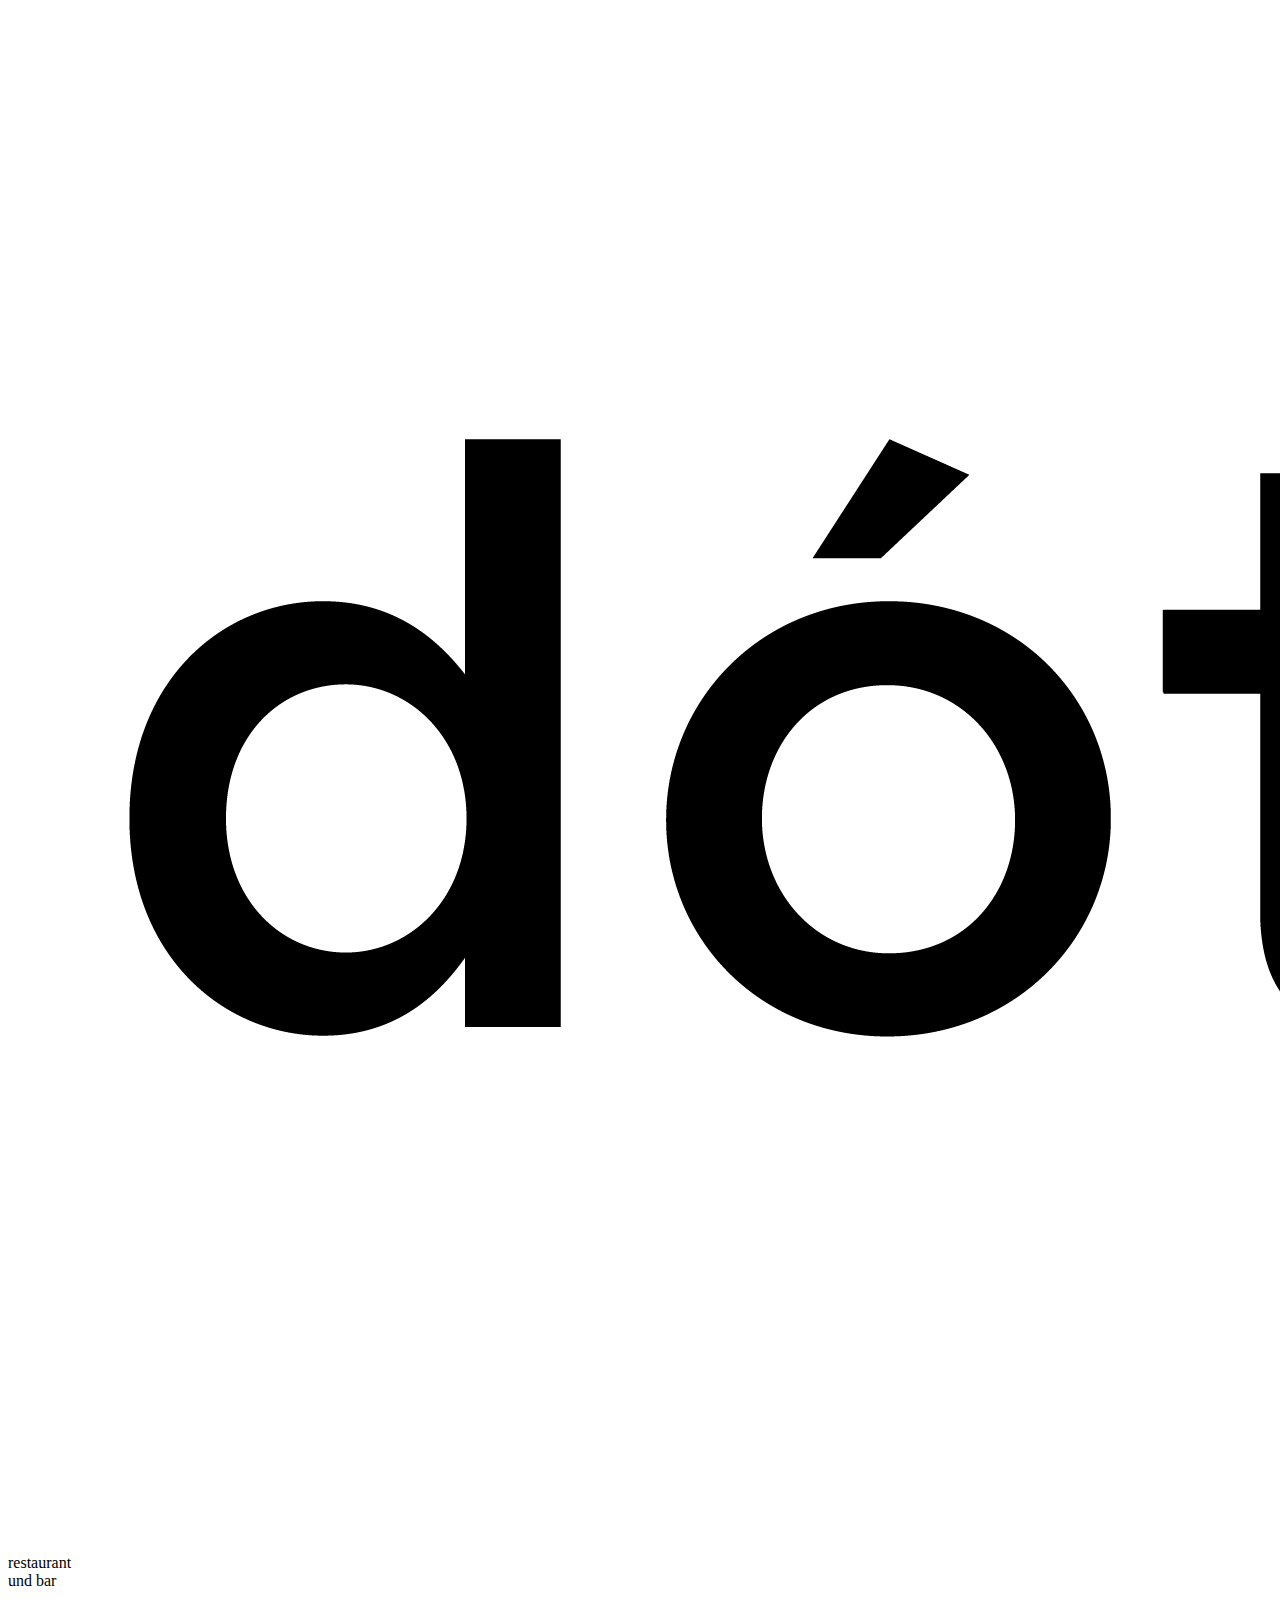
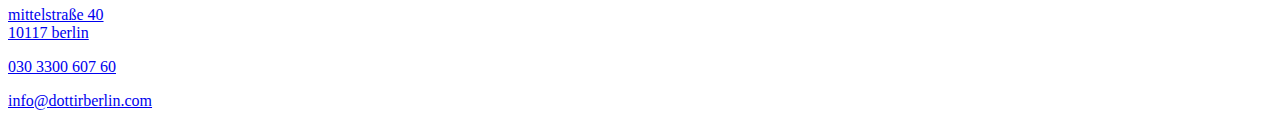
==== index.html @ 31c62b3f "* changed phone number format * changed link stylings" ====
<!doctype html>
<html class="no-js" lang="">
<head>
  <meta charset="utf-8">
  <meta http-equiv="X-UA-Compatible" content="IE=edge">
  <title></title>
  <meta name="description" content="">
  <meta name="viewport" content="width=device-width, initial-scale=1">

  <link rel="apple-touch-icon" href="apple-touch-icon.png">
  <!-- Place favicon.ico in the root directory -->

  <link rel="stylesheet" href="css/grid.css">
  <link rel="stylesheet" href="css/normalize.css">
  <link rel="stylesheet" href="css/main.css">
</head>
<body>
  <div class="section group full">
    <div class="col span_1_of_3 left vertical">
    </div>

    <div class="col span_1_of_3 middle vertical">
      <div class="details absolute-center"> 
        <img class="logo" src="images/dottir_logo.png" alt="Dottir Restaurant Logo"/>
        <div class="text">
          <p class="description">
            restaurant<br/>
            und bar
          </p>
          <p class="address">
            <a target="_blank" href="http://maps.google.com/?q=mittelstrasse 40 10117 berlin">
              mittelstra&szlig;e 40<br/>
              10117 berlin
            </a>
          </p>
          <p class="phone">
            <a href="tel://49 30 33 00 60 760">
              030 3300 607 60
            </a>
          </p>
          <p class="email">
            <a href="mailto:info@dottirberlin.com">
              info@dottirberlin.com
            </a>
          </p>
        </div>
      </div>
    </div>

    <div class="col span_1_of_3 right vertical">
    </div>
  </div>
  <script src="js/jquery-2.1.3.min.js"></script>
  <script src="js/modernizr-2.8.3.min.js"></script>
  <script src="js/main.js"></script>
</body>
</html>
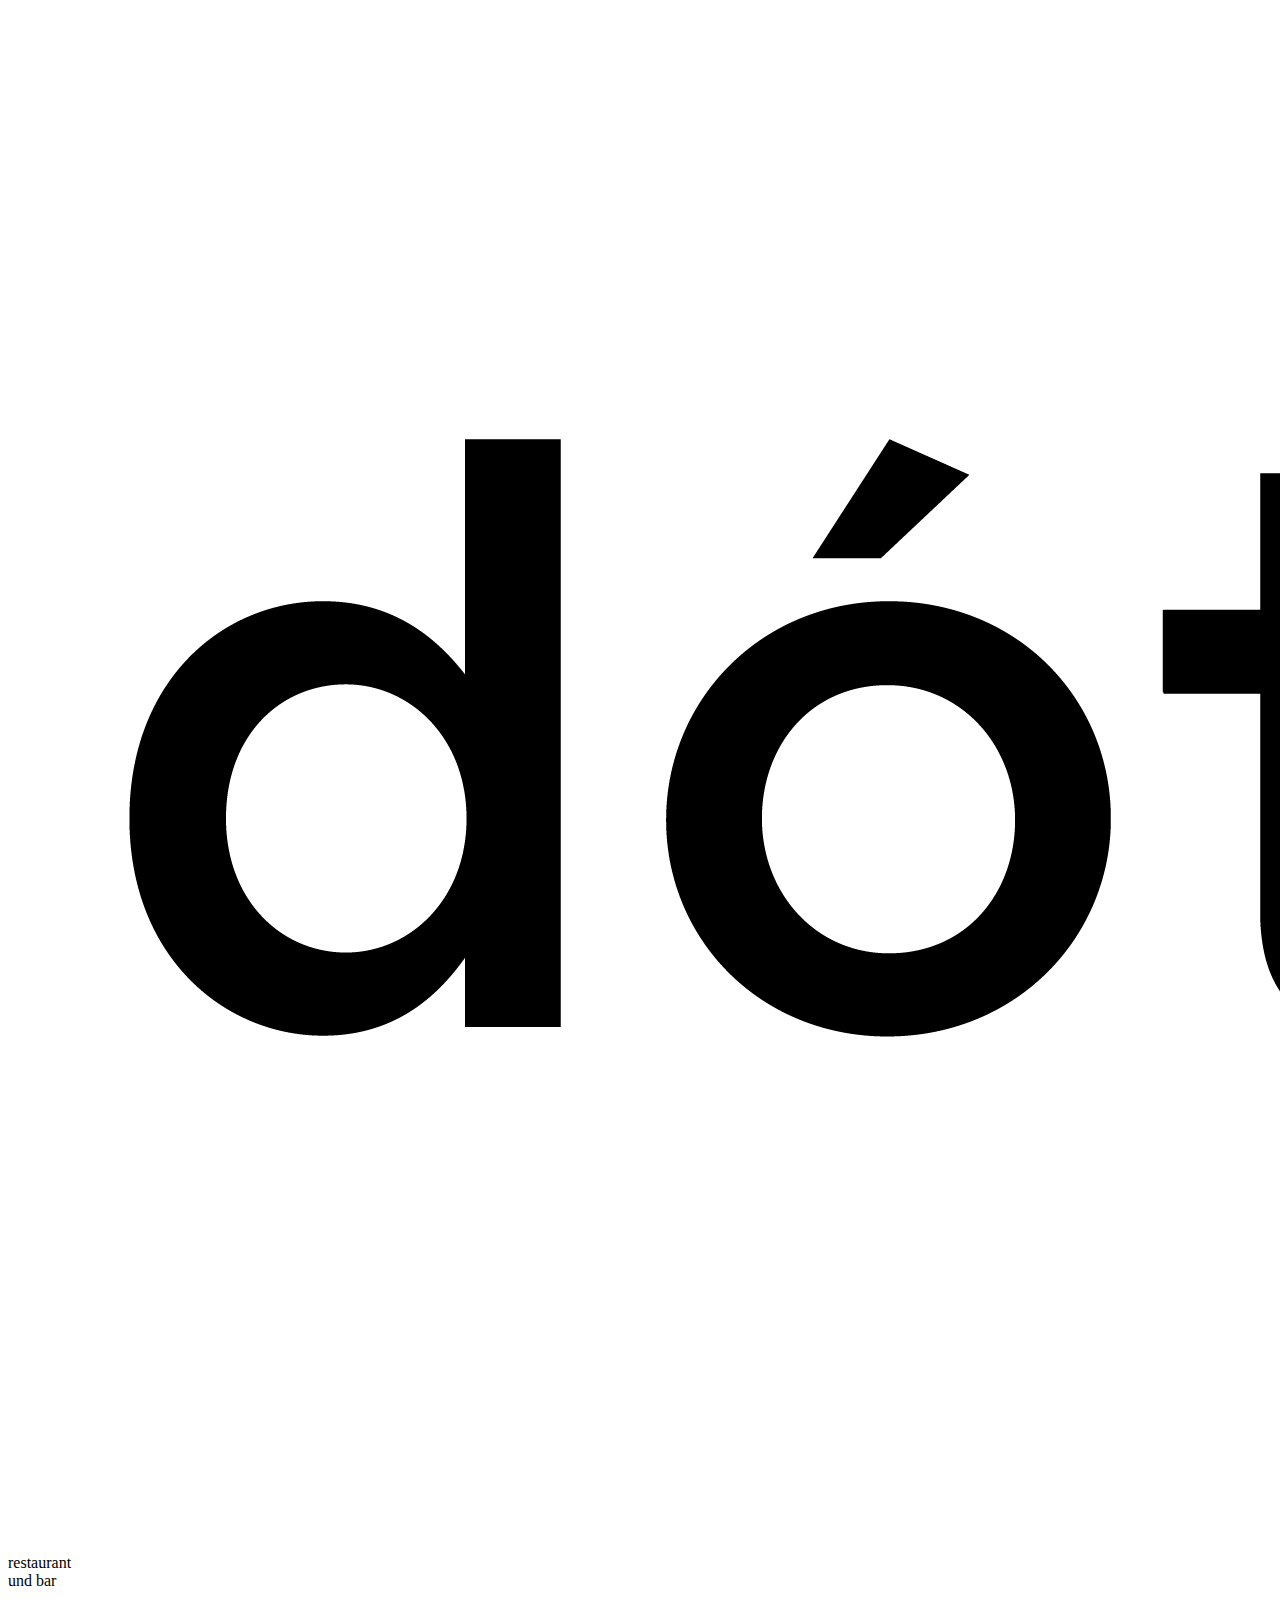
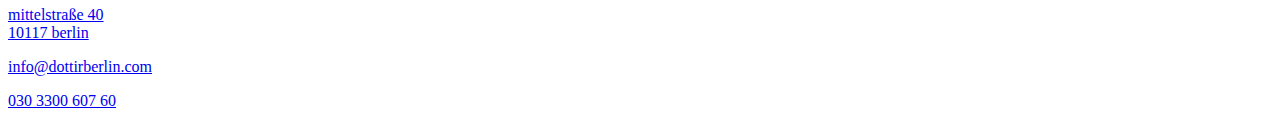
==== commit 4c25cc65: "* rearranged phone and email" ====
--- a/index.html
+++ b/index.html
@@ -33,14 +33,14 @@
               10117 berlin
             </a>
           </p>
+          <p class="email">
+            <a href="mailto:info@dottirberlin.com">
+              info@dottirberlin.com
+            </a>
+          </p>
           <p class="phone">
             <a href="tel://49 30 33 00 60 760">
               030 3300 607 60
-            </a>
-          </p>
-          <p class="email">
-            <a href="mailto:info@dottirberlin.com">
-              info@dottirberlin.com
             </a>
           </p>
         </div>
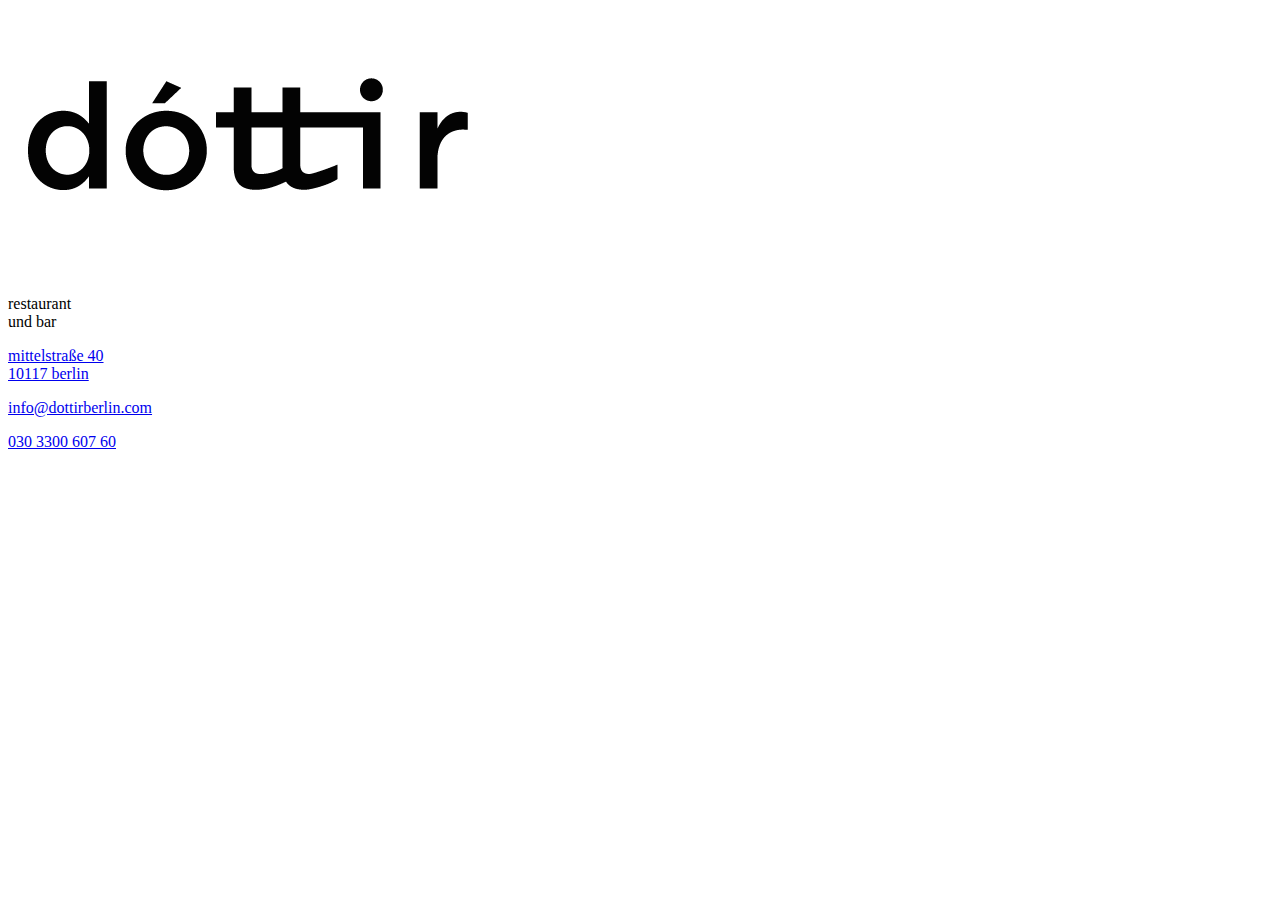
==== commit 7c0a6ee6: "* added title and some description text" ====
--- a/index.html
+++ b/index.html
@@ -3,8 +3,8 @@
 <head>
   <meta charset="utf-8">
   <meta http-equiv="X-UA-Compatible" content="IE=edge">
-  <title></title>
-  <meta name="description" content="">
+  <title>Dottir Berlin</title>
+  <meta name="description" content="Dottir Berlin">
   <meta name="viewport" content="width=device-width, initial-scale=1">
 
   <link rel="apple-touch-icon" href="apple-touch-icon.png">
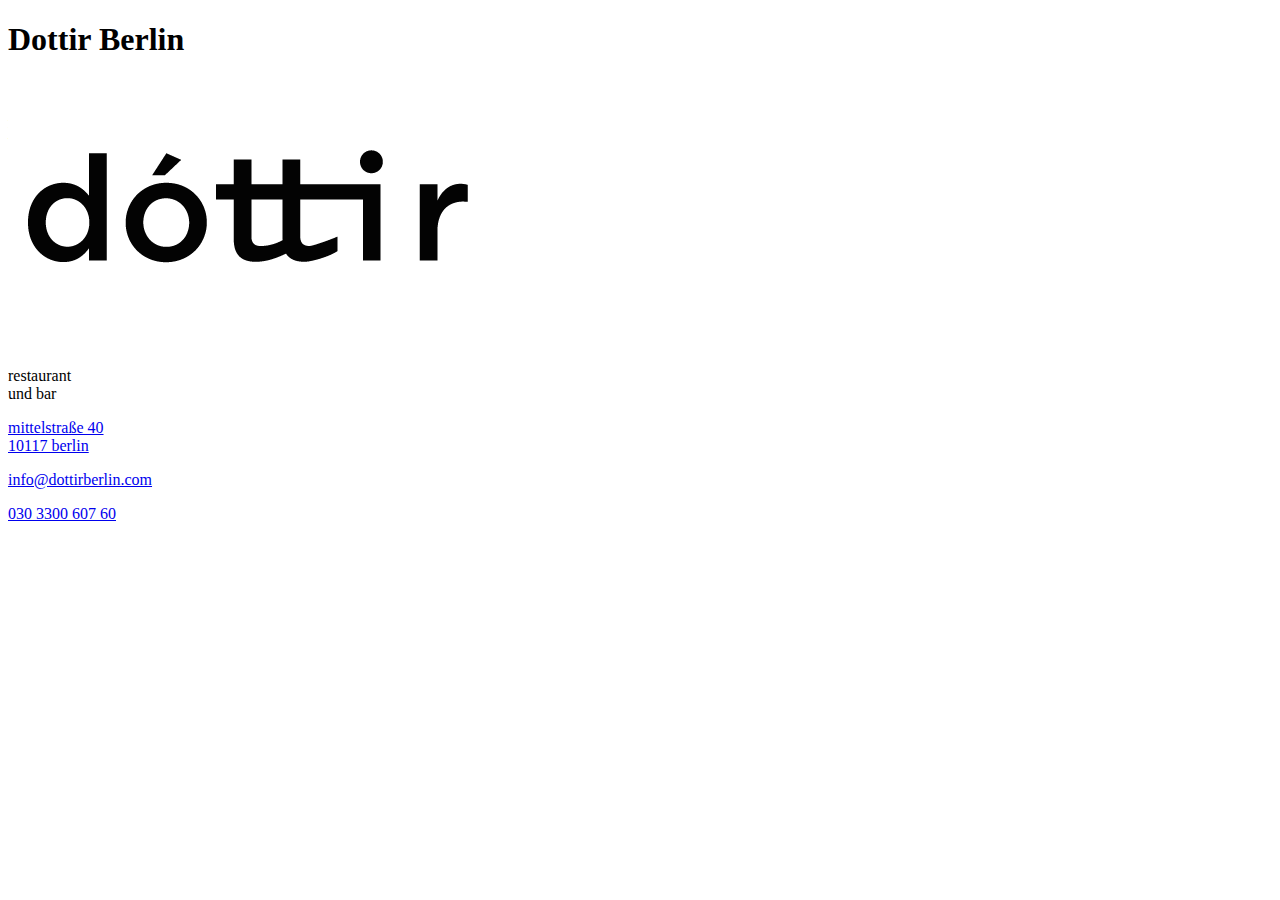
==== commit 32f16ab3: "* changed fonts + hidden h1 tag with name" ====
--- a/index.html
+++ b/index.html
@@ -21,6 +21,7 @@
 
     <div class="col span_1_of_3 middle vertical">
       <div class="details absolute-center"> 
+        <h1>Dottir Berlin</h1>
         <img class="logo" src="images/dottir_logo.png" alt="Dottir Restaurant Logo"/>
         <div class="text">
           <p class="description">
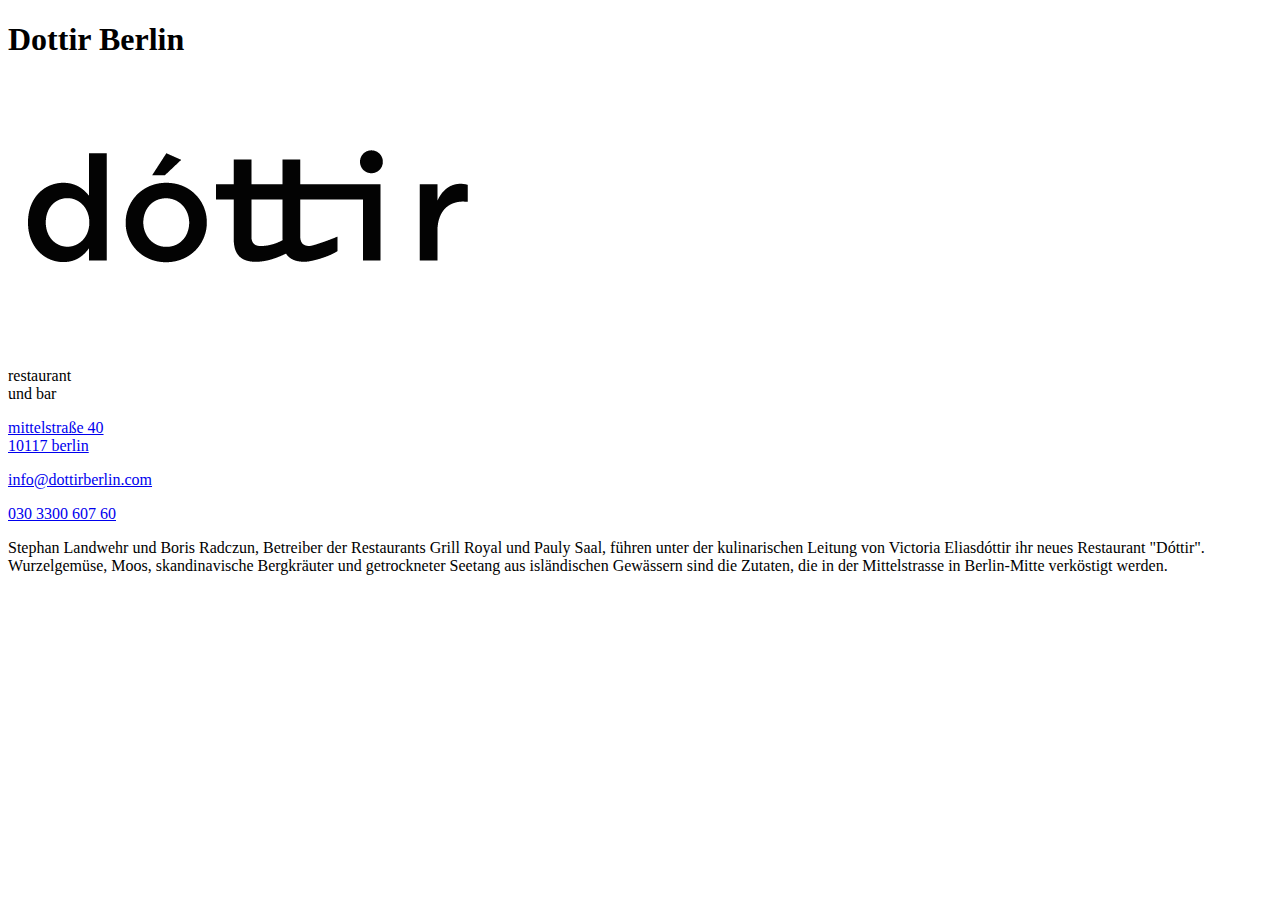
==== commit 42cba774: "+ added description text and hidden p of description" ====
--- a/index.html
+++ b/index.html
@@ -4,7 +4,7 @@
   <meta charset="utf-8">
   <meta http-equiv="X-UA-Compatible" content="IE=edge">
   <title>Dottir Berlin</title>
-  <meta name="description" content="Dottir Berlin">
+  <meta name="description" content="Stephan Landwehr und Boris Radczun, Betreiber der Restaurants Grill Royal und Pauly Saal, führen unter der kulinarischen Leitung von Victoria Eliasdóttir ihr neues Restaurant &quot;Dóttir&quot;. Wurzelgemüse, Moos, skandinavische Bergkräuter und getrockneter Seetang aus isländischen Gewässern sind die Zutaten, die in der Mittelstrasse in Berlin-Mitte verköstigt werden.">
   <meta name="viewport" content="width=device-width, initial-scale=1">
 
   <link rel="apple-touch-icon" href="apple-touch-icon.png">
@@ -44,6 +44,9 @@
               030 3300 607 60
             </a>
           </p>
+          <p class="about-dottir">
+            Stephan Landwehr und Boris Radczun, Betreiber der Restaurants Grill Royal und Pauly Saal, führen unter der kulinarischen Leitung von Victoria Eliasdóttir ihr neues Restaurant &quot;Dóttir&quot;. Wurzelgemüse, Moos, skandinavische Bergkräuter und getrockneter Seetang aus isländischen Gewässern sind die Zutaten, die in der Mittelstrasse in Berlin-Mitte verköstigt werden.
+          </p>
         </div>
       </div>
     </div>
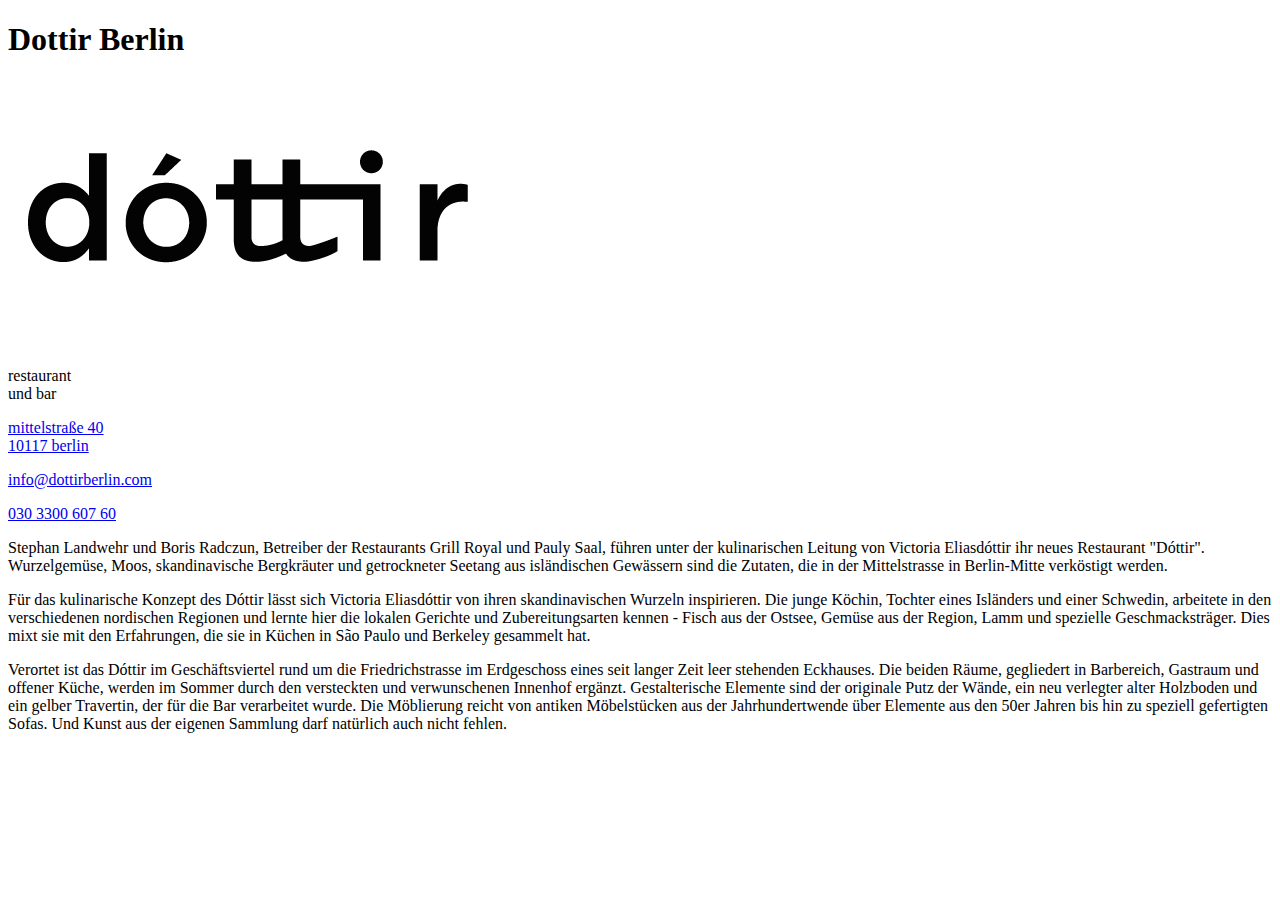
==== commit 852ed66d: "+ added extra hidden text to body" ====
--- a/index.html
+++ b/index.html
@@ -1,5 +1,5 @@
 <!doctype html>
-<html class="no-js" lang="">
+<html class="no-js" lang="de">
 <head>
   <meta charset="utf-8">
   <meta http-equiv="X-UA-Compatible" content="IE=edge">
@@ -47,6 +47,14 @@
           <p class="about-dottir">
             Stephan Landwehr und Boris Radczun, Betreiber der Restaurants Grill Royal und Pauly Saal, führen unter der kulinarischen Leitung von Victoria Eliasdóttir ihr neues Restaurant &quot;Dóttir&quot;. Wurzelgemüse, Moos, skandinavische Bergkräuter und getrockneter Seetang aus isländischen Gewässern sind die Zutaten, die in der Mittelstrasse in Berlin-Mitte verköstigt werden.
           </p>
+
+          <p class="about-dottir">
+            Für das kulinarische Konzept des Dóttir lässt sich Victoria Eliasdóttir von ihren skandinavischen Wurzeln inspirieren. Die junge Köchin, Tochter eines Isländers und einer Schwedin, arbeitete in den verschiedenen nordischen Regionen und lernte hier die lokalen Gerichte und Zubereitungsarten kennen -  Fisch aus der Ostsee, Gemüse aus der Region, Lamm und spezielle Geschmacksträger. Dies mixt sie mit den Erfahrungen, die sie in Küchen in São Paulo und Berkeley gesammelt hat.
+          </p>
+
+          <p class="about-dottir">
+            Verortet ist das Dóttir im Geschäftsviertel rund um die Friedrichstrasse im Erdgeschoss eines seit langer Zeit leer stehenden Eckhauses. Die beiden Räume, gegliedert in Barbereich, Gastraum und offener Küche, werden im Sommer durch den versteckten und verwunschenen Innenhof ergänzt. Gestalterische Elemente sind der originale Putz der Wände, ein neu verlegter alter Holzboden und ein gelber Travertin, der für die Bar verarbeitet wurde. Die Möblierung reicht von antiken Möbelstücken aus der Jahrhundertwende über Elemente aus den 50er Jahren bis hin zu speziell gefertigten Sofas. Und Kunst aus der eigenen Sammlung darf natürlich auch nicht fehlen. 
+          </p>
         </div>
       </div>
     </div>
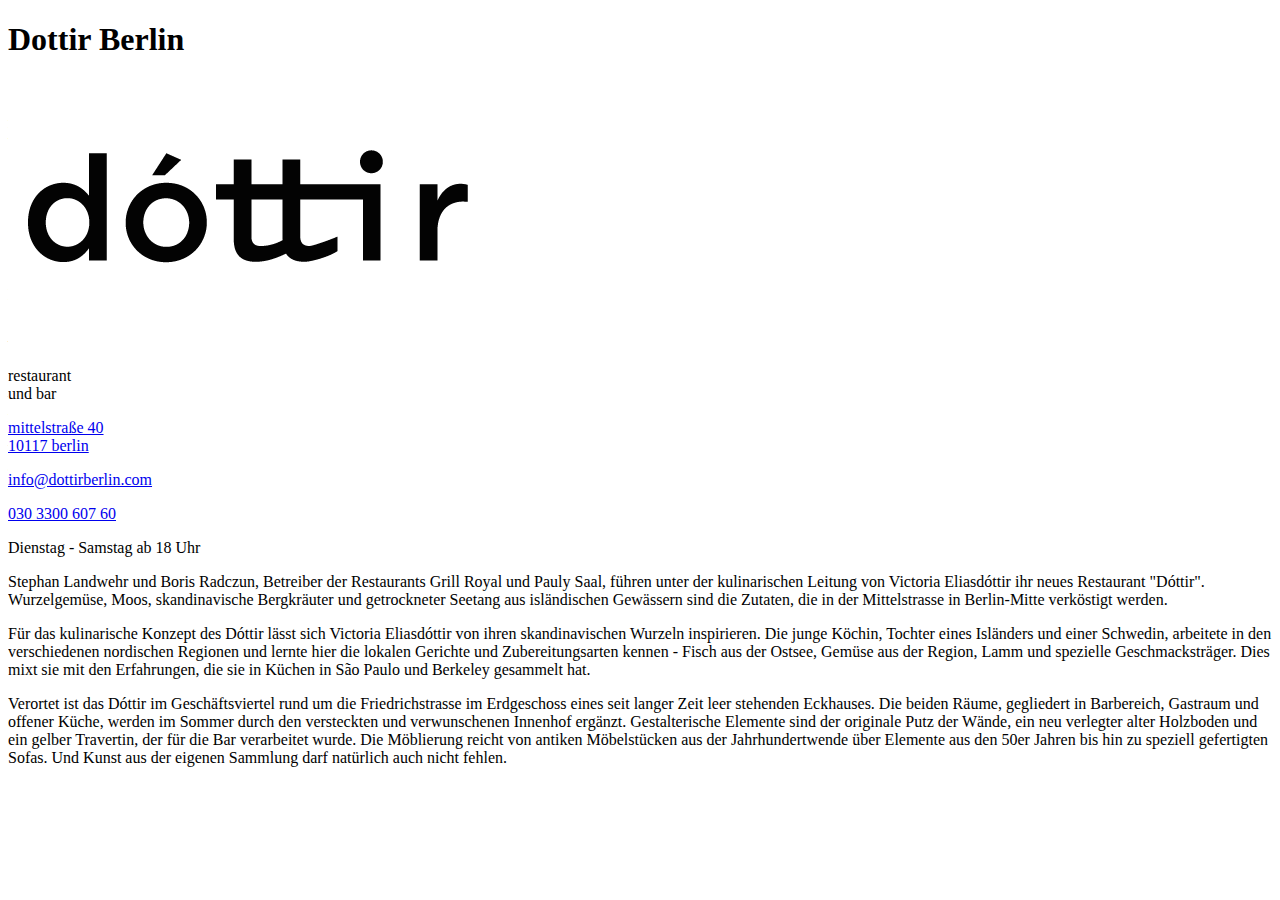
==== commit 790c9a86: "+ opening times + hidden description" ====
--- a/index.html
+++ b/index.html
@@ -44,6 +44,9 @@
               030 3300 607 60
             </a>
           </p>
+          <p class="address times">
+            Dienstag - Samstag ab 18 Uhr
+          </p>
           <p class="about-dottir">
             Stephan Landwehr und Boris Radczun, Betreiber der Restaurants Grill Royal und Pauly Saal, führen unter der kulinarischen Leitung von Victoria Eliasdóttir ihr neues Restaurant &quot;Dóttir&quot;. Wurzelgemüse, Moos, skandinavische Bergkräuter und getrockneter Seetang aus isländischen Gewässern sind die Zutaten, die in der Mittelstrasse in Berlin-Mitte verköstigt werden.
           </p>
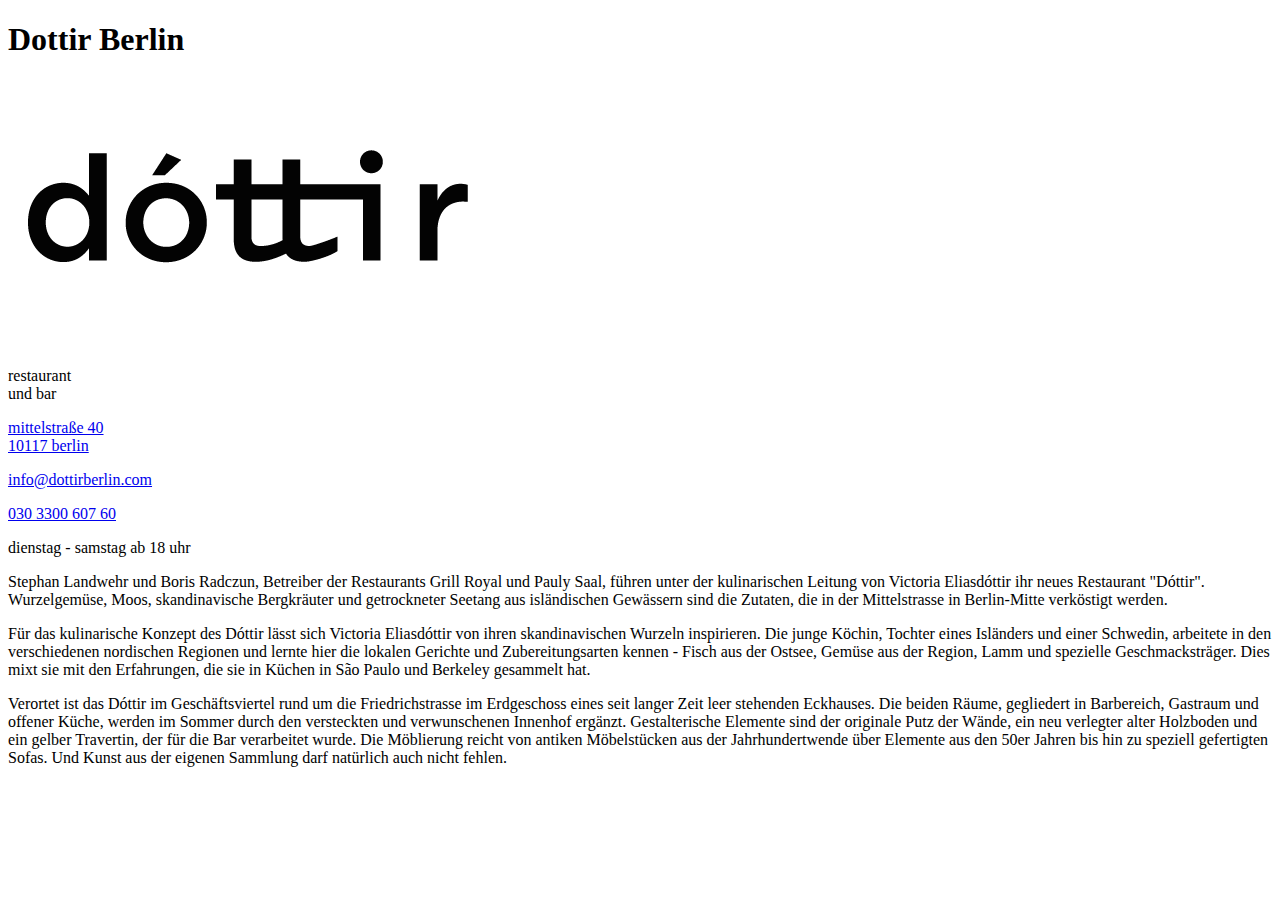
==== commit fa295d35: "update times to use lowercase letters" ====
--- a/index.html
+++ b/index.html
@@ -45,7 +45,7 @@
             </a>
           </p>
           <p class="address times">
-            Dienstag - Samstag ab 18 Uhr
+            dienstag - samstag ab 18 uhr
           </p>
           <p class="about-dottir">
             Stephan Landwehr und Boris Radczun, Betreiber der Restaurants Grill Royal und Pauly Saal, führen unter der kulinarischen Leitung von Victoria Eliasdóttir ihr neues Restaurant &quot;Dóttir&quot;. Wurzelgemüse, Moos, skandinavische Bergkräuter und getrockneter Seetang aus isländischen Gewässern sind die Zutaten, die in der Mittelstrasse in Berlin-Mitte verköstigt werden.
